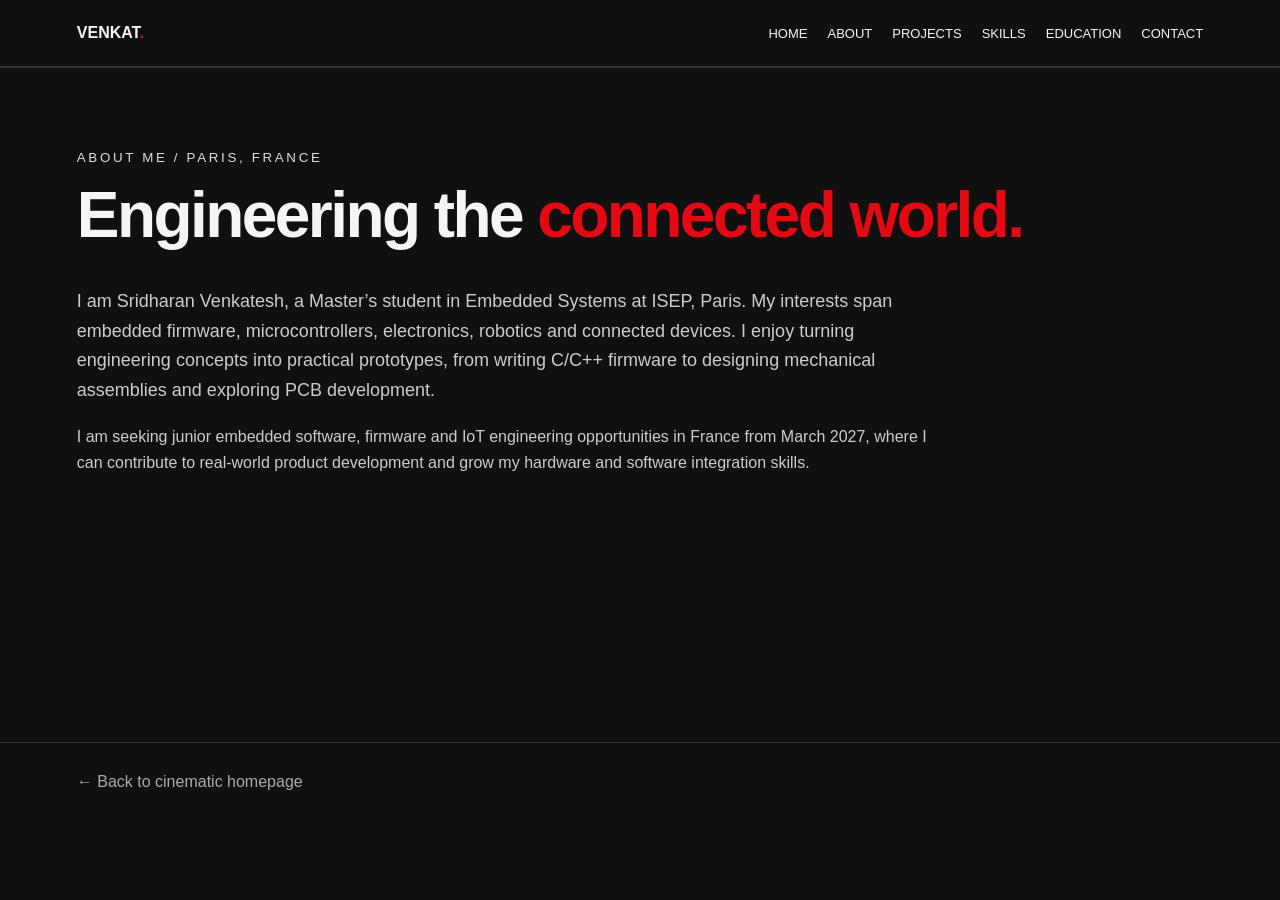
==== about.html @ 5b7151f2 "Add dedicated about portfolio page" ====
<!doctype html><html lang="en"><head><meta charset="utf-8"><meta name="viewport" content="width=device-width,initial-scale=1"><title>About | Venkat</title><style>*{box-sizing:border-box}html{scroll-behavior:smooth}body{margin:0;background:#101010;color:#f5f5f5;font-family:Arial,sans-serif}a{color:inherit;text-decoration:none}header{position:absolute;z-index:3;top:0;width:100%;display:flex;justify-content:space-between;align-items:center;padding:24px 6%;gap:15px}nav{display:flex;gap:20px;flex-wrap:wrap;font-size:13px}strong,em{color:#e50914;font-style:normal}.hero{min-height:100svh;position:relative;display:flex;align-items:end;padding:120px 6% 9vh;overflow:hidden;background:#171717}.hero video{position:absolute;inset:0;width:100%;height:100%;object-fit:contain;object-position:right center}.hero:after{content:'';position:absolute;inset:0;background:linear-gradient(90deg,#000b 0%,transparent 55%),linear-gradient(0deg,#101010,transparent 22%);pointer-events:none}.copy{position:relative;z-index:2;max-width:850px}h1{font-size:clamp(42px,8vw,110px);line-height:.95;letter-spacing:-.06em;margin:18px 0;text-transform:uppercase}small{letter-spacing:.2em;color:#ddd}p{line-height:1.65;color:#ccc}.btn{display:inline-block;padding:14px 22px;background:#e50914;color:white;border:0;border-radius:3px;font-weight:bold;cursor:pointer;margin:10px 8px 0 0}.secondary{background:#222;border:1px solid #555}section.content{padding:80px 6%;border-top:1px solid #333}h2{font-size:clamp(32px,5vw,64px);letter-spacing:-.04em;margin:12px 0 35px}.grid{display:grid;grid-template-columns:repeat(auto-fit,minmax(240px,1fr));gap:18px}article{background:#1b1b1b;border:1px solid #333;padding:30px;min-height:240px}article:hover{border-color:#e50914}article a{color:#ff6268;font-weight:bold}.skills{display:flex;flex-wrap:wrap;gap:10px}.skills span{border:1px solid #444;padding:15px 20px;background:#1b1b1b}.fade{animation:appear .6s ease}@keyframes appear{from{opacity:0;transform:translateY(14px)}to{opacity:1;transform:none}}@media(max-width:600px){header{padding:18px 5%}nav{gap:10px}.hero{padding:100px 5% 8vh}.hero video{object-position:center top;height:68%;object-fit:contain}.hero .copy{padding-top:45vh}section.content{padding:55px 5%}}@media(prefers-reduced-motion:reduce){html{scroll-behavior:auto}.fade{animation:none}}header nav a:hover{color:#e50914}main{min-height:75vh}footer{padding:30px 6%;border-top:1px solid #333;color:#aaa}</style></head><body><header style="position:relative;border-bottom:1px solid #333"><a href="index.html"><b>VENKAT<strong>.</strong></b></a><nav><a href="index.html">HOME</a><a href="about.html">ABOUT</a><a href="projects.html">PROJECTS</a><a href="skills.html">SKILLS</a><a href="education.html">EDUCATION</a><a href="contact.html">CONTACT</a></nav></header><main><section class="content" id="about"><small>ABOUT ME / PARIS, FRANCE</small><h2>Engineering the <em>connected world.</em></h2><p style="max-width:850px;font-size:18px">I am Sridharan Venkatesh, a Master’s student in Embedded Systems at ISEP, Paris. My interests span embedded firmware, microcontrollers, electronics, robotics and connected devices. I enjoy turning engineering concepts into practical prototypes, from writing C/C++ firmware to designing mechanical assemblies and exploring PCB development.</p><p style="max-width:850px">I am seeking junior embedded software, firmware and IoT engineering opportunities in France from March 2027, where I can contribute to real-world product development and grow my hardware and software integration skills.</p></section></main><footer><a href="index.html">← Back to cinematic homepage</a></footer></body></html>
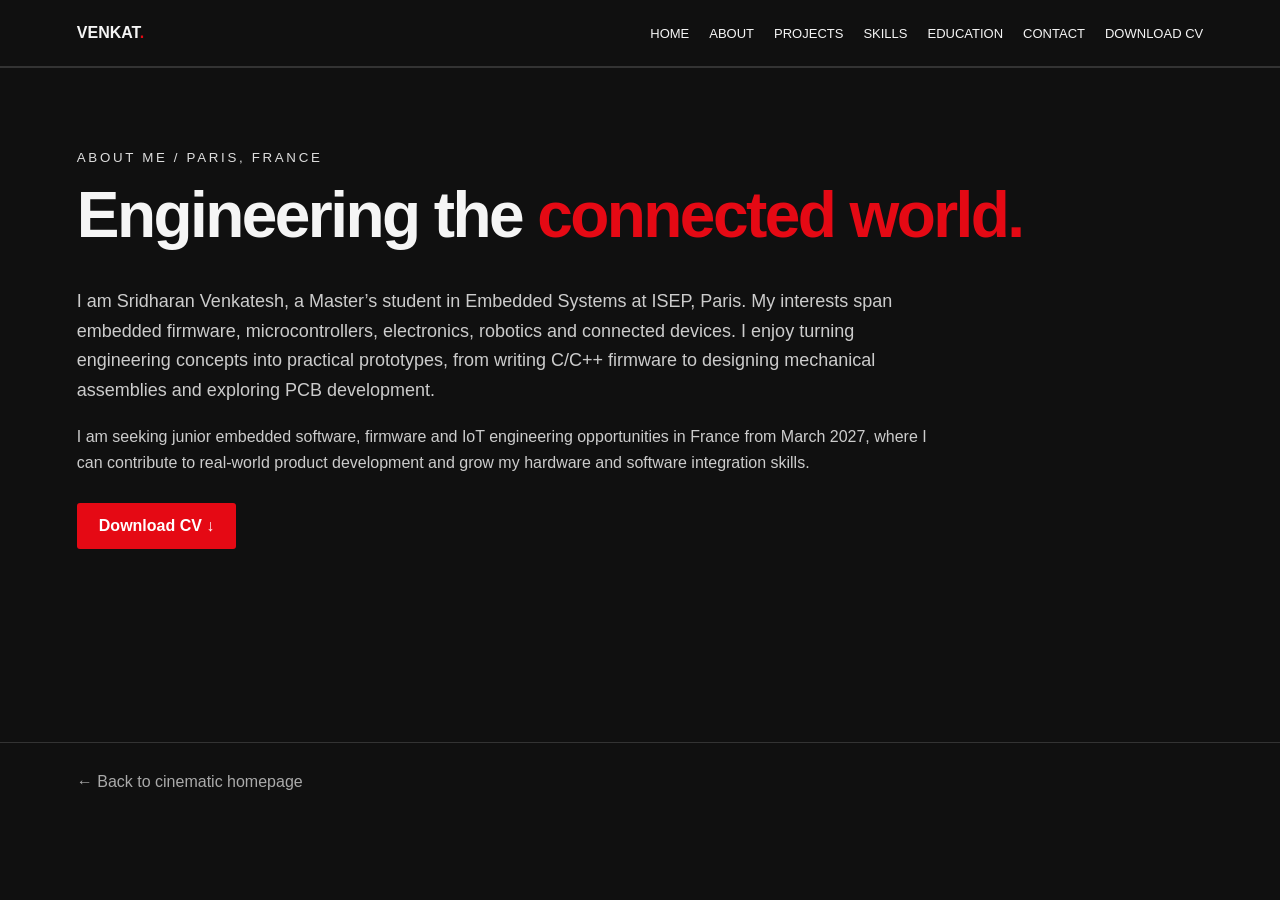
==== commit 6008ca72: "Connect uploaded CV and certificate PDF to portfolio" ====
--- a/about.html
+++ b/about.html
@@ -1 +1 @@
-<!doctype html><html lang="en"><head><meta charset="utf-8"><meta name="viewport" content="width=device-width,initial-scale=1"><title>About | Venkat</title><style>*{box-sizing:border-box}html{scroll-behavior:smooth}body{margin:0;background:#101010;color:#f5f5f5;font-family:Arial,sans-serif}a{color:inherit;text-decoration:none}header{position:absolute;z-index:3;top:0;width:100%;display:flex;justify-content:space-between;align-items:center;padding:24px 6%;gap:15px}nav{display:flex;gap:20px;flex-wrap:wrap;font-size:13px}strong,em{color:#e50914;font-style:normal}.hero{min-height:100svh;position:relative;display:flex;align-items:end;padding:120px 6% 9vh;overflow:hidden;background:#171717}.hero video{position:absolute;inset:0;width:100%;height:100%;object-fit:contain;object-position:right center}.hero:after{content:'';position:absolute;inset:0;background:linear-gradient(90deg,#000b 0%,transparent 55%),linear-gradient(0deg,#101010,transparent 22%);pointer-events:none}.copy{position:relative;z-index:2;max-width:850px}h1{font-size:clamp(42px,8vw,110px);line-height:.95;letter-spacing:-.06em;margin:18px 0;text-transform:uppercase}small{letter-spacing:.2em;color:#ddd}p{line-height:1.65;color:#ccc}.btn{display:inline-block;padding:14px 22px;background:#e50914;color:white;border:0;border-radius:3px;font-weight:bold;cursor:pointer;margin:10px 8px 0 0}.secondary{background:#222;border:1px solid #555}section.content{padding:80px 6%;border-top:1px solid #333}h2{font-size:clamp(32px,5vw,64px);letter-spacing:-.04em;margin:12px 0 35px}.grid{display:grid;grid-template-columns:repeat(auto-fit,minmax(240px,1fr));gap:18px}article{background:#1b1b1b;border:1px solid #333;padding:30px;min-height:240px}article:hover{border-color:#e50914}article a{color:#ff6268;font-weight:bold}.skills{display:flex;flex-wrap:wrap;gap:10px}.skills span{border:1px solid #444;padding:15px 20px;background:#1b1b1b}.fade{animation:appear .6s ease}@keyframes appear{from{opacity:0;transform:translateY(14px)}to{opacity:1;transform:none}}@media(max-width:600px){header{padding:18px 5%}nav{gap:10px}.hero{padding:100px 5% 8vh}.hero video{object-position:center top;height:68%;object-fit:contain}.hero .copy{padding-top:45vh}section.content{padding:55px 5%}}@media(prefers-reduced-motion:reduce){html{scroll-behavior:auto}.fade{animation:none}}header nav a:hover{color:#e50914}main{min-height:75vh}footer{padding:30px 6%;border-top:1px solid #333;color:#aaa}</style></head><body><header style="position:relative;border-bottom:1px solid #333"><a href="index.html"><b>VENKAT<strong>.</strong></b></a><nav><a href="index.html">HOME</a><a href="about.html">ABOUT</a><a href="projects.html">PROJECTS</a><a href="skills.html">SKILLS</a><a href="education.html">EDUCATION</a><a href="contact.html">CONTACT</a></nav></header><main><section class="content" id="about"><small>ABOUT ME / PARIS, FRANCE</small><h2>Engineering the <em>connected world.</em></h2><p style="max-width:850px;font-size:18px">I am Sridharan Venkatesh, a Master’s student in Embedded Systems at ISEP, Paris. My interests span embedded firmware, microcontrollers, electronics, robotics and connected devices. I enjoy turning engineering concepts into practical prototypes, from writing C/C++ firmware to designing mechanical assemblies and exploring PCB development.</p><p style="max-width:850px">I am seeking junior embedded software, firmware and IoT engineering opportunities in France from March 2027, where I can contribute to real-world product development and grow my hardware and software integration skills.</p></section></main><footer><a href="index.html">← Back to cinematic homepage</a></footer></body></html>+<!doctype html><html lang="en"><head><meta charset="utf-8"><meta name="viewport" content="width=device-width,initial-scale=1"><title>About | Venkat</title><style>*{box-sizing:border-box}html{scroll-behavior:smooth}body{margin:0;background:#101010;color:#f5f5f5;font-family:Arial,sans-serif}a{color:inherit;text-decoration:none}header{position:absolute;z-index:3;top:0;width:100%;display:flex;justify-content:space-between;align-items:center;padding:24px 6%;gap:15px}nav{display:flex;gap:20px;flex-wrap:wrap;font-size:13px}strong,em{color:#e50914;font-style:normal}.hero{min-height:100svh;position:relative;display:flex;align-items:end;padding:120px 6% 9vh;overflow:hidden;background:#171717}.hero video{position:absolute;inset:0;width:100%;height:100%;object-fit:contain;object-position:right center}.hero:after{content:'';position:absolute;inset:0;background:linear-gradient(90deg,#000b 0%,transparent 55%),linear-gradient(0deg,#101010,transparent 22%);pointer-events:none}.copy{position:relative;z-index:2;max-width:850px}h1{font-size:clamp(42px,8vw,110px);line-height:.95;letter-spacing:-.06em;margin:18px 0;text-transform:uppercase}small{letter-spacing:.2em;color:#ddd}p{line-height:1.65;color:#ccc}.btn{display:inline-block;padding:14px 22px;background:#e50914;color:white;border:0;border-radius:3px;font-weight:bold;cursor:pointer;margin:10px 8px 0 0}.secondary{background:#222;border:1px solid #555}section.content{padding:80px 6%;border-top:1px solid #333}h2{font-size:clamp(32px,5vw,64px);letter-spacing:-.04em;margin:12px 0 35px}.grid{display:grid;grid-template-columns:repeat(auto-fit,minmax(240px,1fr));gap:18px}article{background:#1b1b1b;border:1px solid #333;padding:30px;min-height:240px}article:hover{border-color:#e50914}article a{color:#ff6268;font-weight:bold}.skills{display:flex;flex-wrap:wrap;gap:10px}.skills span{border:1px solid #444;padding:15px 20px;background:#1b1b1b}.fade{animation:appear .6s ease}@keyframes appear{from{opacity:0;transform:translateY(14px)}to{opacity:1;transform:none}}@media(max-width:600px){header{padding:18px 5%}nav{gap:10px}.hero{padding:100px 5% 8vh}.hero video{object-position:center top;height:68%;object-fit:contain}.hero .copy{padding-top:45vh}section.content{padding:55px 5%}}@media(prefers-reduced-motion:reduce){html{scroll-behavior:auto}.fade{animation:none}}header nav a:hover{color:#e50914}main{min-height:75vh}footer{padding:30px 6%;border-top:1px solid #333;color:#aaa}</style></head><body><header style="position:relative;border-bottom:1px solid #333"><a href="index.html"><b>VENKAT<strong>.</strong></b></a><nav><a href="index.html">HOME</a><a href="about.html">ABOUT</a><a href="projects.html">PROJECTS</a><a href="skills.html">SKILLS</a><a href="education.html">EDUCATION</a><a href="contact.html">CONTACT</a><a href="INTERN_RESUME_ENG_Final.pdf" download>DOWNLOAD CV</a></nav></header><main><section class="content" id="about"><small>ABOUT ME / PARIS, FRANCE</small><h2>Engineering the <em>connected world.</em></h2><p style="max-width:850px;font-size:18px">I am Sridharan Venkatesh, a Master’s student in Embedded Systems at ISEP, Paris. My interests span embedded firmware, microcontrollers, electronics, robotics and connected devices. I enjoy turning engineering concepts into practical prototypes, from writing C/C++ firmware to designing mechanical assemblies and exploring PCB development.</p><p style="max-width:850px">I am seeking junior embedded software, firmware and IoT engineering opportunities in France from March 2027, where I can contribute to real-world product development and grow my hardware and software integration skills.</p><a class="btn" href="INTERN_RESUME_ENG_Final.pdf" download>Download CV ↓</a></section></main><footer><a href="index.html">← Back to cinematic homepage</a></footer></body></html>
